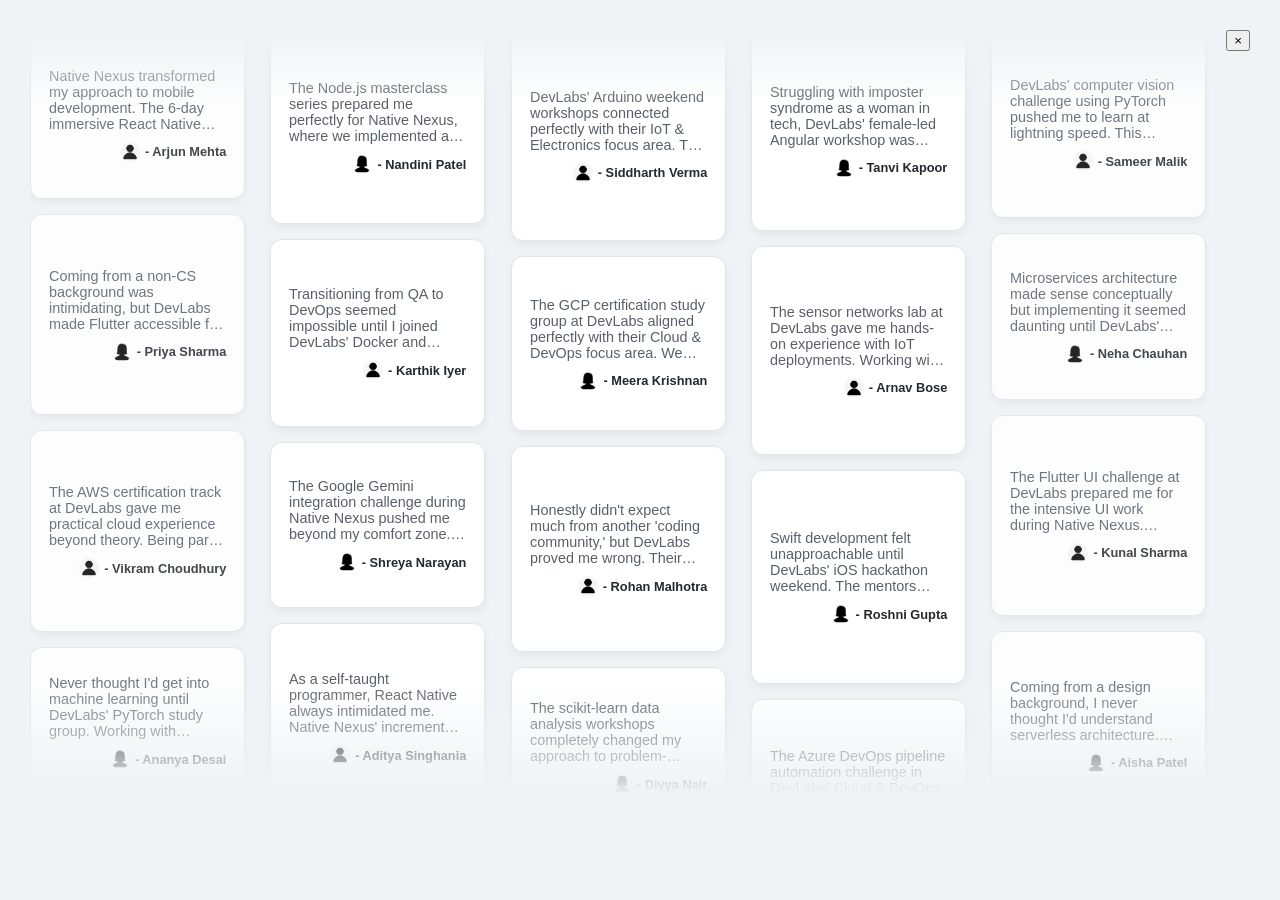
==== Testimonials/index.html @ c0ee1a78 "Initial commit" ====
<!DOCTYPE html>
<html lang="en">
<head>
    <meta charset="UTF-8">
    <meta name="viewport" content="width=device-width, initial-scale=1.0">
    <title>Animated Testimonials</title>
    <style>
        :root {
            --animation-duration-base: 55s; /* Base speed */
            --animation-duration-side: calc(var(--animation-duration-base) / 0.75); /* Slower for sides */
            --animation-duration-middle: calc(var(--animation-duration-base) / 1.25); /* Faster for middle */
            --min-box-height: 120px; /* Min box height */
            --max-box-height: 180px; /* Max box height */
            --box-margin: 15px;
            --column-gap: 25px; /* Increased spacing */
            --hover-scale: 1.05;
            --push-amount: 30px;
            --column-transition-speed: 0.5s;
            --image-path: 'bg-compress6edf.jpg'; /* Relative path */

            /* Column widths */
            --column-width: 30%;
            
            /* Mobile breakpoints */
            --mobile-breakpoint: 768px;
            /* Scaled Sizes (1.25x) */
            --min-box-height: 150px; /* 120 * 1.25 */
            --max-box-height: 225px; /* 180 * 1.25 */
            --icon-size: 20px; /* 16 * 1.25 */
            --box-padding: 18px; /* Increased padding */

            /* Light Mode Colors */
            --bg-color: #f0f2f5;
            --box-bg-color: #ffffff;
            --text-color: #586069;
            --author-color: #24292e;
            --border-color: #e1e4e8;
            --shadow-color: rgba(0,0,0,0.05);
            --box-radius: 12px; /* Increased radius */
             --hover-text-color: #ffffff; /* White text on hover */
             --hover-author-color: #f0f0f0;
             --hover-overlay-color: rgba(0, 0, 0, 0.6); /* Overlay for text readability */
        }

        body {
            margin: 0;
            padding: 30px;
            font-family: sans-serif;
            background-color: var(--bg-color);
            color: var(--text-color);
            overflow: hidden; /* Prevent all scroll */
            display: flex;
            justify-content: center;
            align-items: flex-start;
            min-height: calc(100vh - 60px);
            position: relative;
            cursor: default;
        }

        .testimonials-container {
            display: flex;
            gap: var(--column-gap);
            width: 100%;
            max-width: 1800px;
            height: 85vh; /* Adjust height to clip bottom ~15% */
            overflow: hidden;
            position: relative;
            perspective: 1000px;
            -webkit-mask-image: linear-gradient(to bottom, transparent 0%, black 10%, black 85%, transparent 100%); /* Adjust fade */
            mask-image: linear-gradient(to bottom, transparent 0%, black 10%, black 85%, transparent 100%);
        }

        .column {
            /* flex: 1; Original */
            flex: 0 1 18%; /* Allow shrinking, aim for narrower base width */
            display: flex;
            flex-direction: column;
             /* Height needs careful calculation or acceptance of minor jump with random heights */
             /* Setting a very large fixed height ensures content overflows for animation */
            height: 3000px; /* Large fixed height for overflow */
            will-change: transform;
            animation-timing-function: linear; /* Changed to linear for constant speed */
            animation-iteration-count: infinite;
            min-width: 150px; /* Prevent columns becoming too narrow */
            transition: transform var(--column-transition-speed) ease-in-out, opacity 0.5s ease-in-out; /* Add opacity transition */
            position: relative; /* Needed for absolute positioning of boxes if we went that route */
            animation-duration: var(--animation-duration-base); /* Default speed */
            animation-play-state: running !important; /* Always running by default */
        }

        /* Side column styles */
        .column:first-child,
        .column:last-child {
            opacity: 0.85; /* Slightly faded */
            animation-duration: var(--animation-duration-side); /* Slower speed */
            animation-play-state: running !important;
        }

        /* Middle column speed */
        .column:nth-child(3) {
            animation-duration: var(--animation-duration-middle); /* Faster speed */
        }

        /* Column Push Aside */
        .column.is-pushed-left {
            transform: translateX(calc(-1 * var(--push-amount)));
        }
        .column.is-pushed-right {
             transform: translateX(var(--push-amount));
        }

        /* Alternating animations */
        .column:nth-child(odd) {
            animation-name: moveUp;
            animation-duration: var(--animation-duration-base);
        }

        .column:nth-child(even) {
            animation-name: moveDown;
            animation-duration: var(--animation-duration-base);
        }

        .testimonial-box {
            flex-shrink: 0;
            min-height: var(--min-box-height);
            max-height: var(--max-box-height);
            width: 100%;
            background-color: var(--box-bg-color);
            border: 1px solid var(--border-color);
            border-radius: var(--box-radius);
            padding: var(--box-padding);
            margin-bottom: var(--box-margin);
            box-shadow: 0 4px 8px var(--shadow-color);
            transition: all 0.4s ease;
            overflow: hidden;
            display: flex;
            flex-direction: column;
            justify-content: center;
            position: relative;
            background-size: cover;
            background-position: center;
            box-sizing: border-box;
            transform-origin: center center;
            z-index: 1;
        }

        .testimonial-box p,
        .testimonial-box strong {
            position: relative; /* Ensure text is above potential overlay */
            z-index: 2;
            transition: color 0.4s ease;
        }

        .testimonial-box p {
            margin: 0;
            font-size: 0.9em;
            color: var(--text-color);
            display: -webkit-box;
            -webkit-line-clamp: 4;
            -webkit-box-orient: vertical;
            overflow: hidden;
            transition: all 0.4s ease;
        }
         .testimonial-box strong {
             display: block;
             margin-top: 10px;
             font-size: 0.8em;
             color: var(--author-color);
             text-align: right;
             display: flex; /* Align icon and text */
             align-items: center; /* Vertically center icon and text */
             justify-content: flex-end; /* Keep content to the right */
         }

        .author-icon {
            width: var(--icon-size);
            height: var(--icon-size);
            margin-right: 5px;
            border-radius: 50%; /* Make icons circular */
            object-fit: cover; /* Ensure image covers the circle */
        }

        /* Hover overlay for text readability */
        .testimonial-box::after {
            content: '';
            position: absolute;
            inset: 0;
            background-color: var(--hover-overlay-color);
            opacity: 0;
            transition: opacity 0.4s ease;
            z-index: 1;
            border-radius: inherit;
        }

        /* Hover effects triggered by JS */
        .column.pause-animation {
            animation-play-state: paused !important;
        }

        .testimonial-box.is-hovered {
            transform: scale(var(--hover-scale));
            z-index: 100;
            border-color: transparent;
            background-image: url("bg-compress6edf.jpg");
            max-height: none; /* Remove max-height constraint */
            position: relative;
            box-shadow: 0 8px 24px rgba(0,0,0,0.2);
        }
        .testimonial-box.is-hovered::after { /* Show overlay on hover */
             opacity: 1;
        }
        .testimonial-box.is-hovered p {
             -webkit-line-clamp: unset; /* Remove line clamp on hover */
             color: var(--hover-text-color);
        }
         .testimonial-box.is-hovered strong {
             color: var(--hover-author-color);
         }

        /* Keyframes for movement (using half the large fixed height now) */
        @keyframes moveUp {
            0% { transform: translate(0, 0); }
            25% { transform: translate(2px, -375px); } /* Adjust pixel values based on fixed height */
            50% { transform: translate(0, -750px); }
            75% { transform: translate(-2px, -1125px); }
            100% { transform: translate(0, -1500px); }
        }

        @keyframes moveDown {
             0% { transform: translate(0, -1500px); }
            25% { transform: translate(-2px, -1125px); }
            50% { transform: translate(0, -750px); }
            75% { transform: translate(2px, -375px); }
            100% { transform: translate(0, 0); }
        }

        /* Keyframes for rainbow border animation - REMOVED */

        /* Dark Mode Styles */
        @media (prefers-color-scheme: dark) {
            :root {
                --bg-color: #0a0a0a; /* Even Darker background */
                --box-bg-color: #181818; /* Even Darker box */
                --text-color: #bdbdbd;
                --author-color: #e0e0e0;
                --border-color: #282828; /* Darker border */
                --shadow-color: rgba(0,0,0,0.4);
                --hover-text-color: #ffffff;
                --hover-author-color: #f0f0f0;
                --hover-overlay-color: rgba(0, 0, 0, 0.65); /* Darker overlay for contrast */
            }
        }

        /* Mobile adjustments */
        @media (max-width: 768px) {
            :root {
                --column-width: 100%;
                --min-box-height: 120px;
                --max-box-height: 150px;
                --box-margin: 0;
                --column-gap: 20px;
                --hover-scale: 1;
                --push-amount: 0;
                --mobile-card-width: 85vw;
                --expanded-width: 60%;
                --expanded-height: calc(60vh - 40px);
            }

            body {
                padding: 0;
                overflow-y: auto;
                min-height: 100vh;
                background: var(--bg-color);
            }

            .testimonials-container {
                flex-direction: column;
                height: 100vh;
                width: 100vw;
                gap: 30px;
                padding: 15px 0;
                overflow: visible;
                mask-image: none;
                -webkit-mask-image: none;
            }

            .column {
                flex: 0 0 180px;
                height: 180px;
                min-height: auto;
                margin: 0;
                width: 100vw;
                flex-direction: row;
                overflow: hidden;
                padding: 0;
                transform: none !important;
                display: flex;
                align-items: center;
            }

            .testimonial-box {
                flex: 0 0 var(--mobile-card-width);
                height: 160px !important;
                margin: 0;
                transform: translateX(calc((100vw - var(--mobile-card-width)) / 2));
                transition: all 0.3s ease;
                background: var(--box-bg-color);
                position: relative;
                display: flex;
                flex-direction: column;
                justify-content: space-between;
                padding: 15px;
                aspect-ratio: 16/9;
            }

            /* Mobile animations */
            .column:nth-child(odd) {
                animation: mobileSlideLeft 25s linear infinite;
            }

            .column:nth-child(even) {
                animation: mobileSlideRight 25s linear infinite;
            }

            @keyframes mobileSlideLeft {
                0% { transform: translateX(calc(var(--mobile-card-width) * 1.5)); }
                100% { transform: translateX(calc(var(--mobile-card-width) * -1.5)); }
            }

            @keyframes mobileSlideRight {
                0% { transform: translateX(calc(var(--mobile-card-width) * -1.5)); }
                100% { transform: translateX(calc(var(--mobile-card-width) * 1.5)); }
            }

            /* Mobile hover/touch effects */
            .testimonial-box.is-hovered {
                position: fixed;
                left: 50%;
                top: 50%;
                width: var(--expanded-width);
                height: var(--expanded-height) !important;
                transform: translate(-50%, -50%);
                z-index: 1000;
                padding: 20px;
                margin: 0;
                overflow-y: auto;
                background-color: var(--box-bg-color);
                box-shadow: 0 0 40px rgba(0,0,0,0.5);
                border-radius: var(--box-radius);
                display: flex;
                flex-direction: column;
                aspect-ratio: auto;
                min-width: 280px;
                max-width: 600px;
            }

            .testimonial-box.is-hovered p {
                font-size: 1.1em;
                line-height: 1.6;
                margin-bottom: 20px;
                color: var(--text-color);
                flex: 1;
                overflow-y: auto;
            }

            .testimonial-box.is-hovered strong {
                margin-top: auto;
                padding-top: 15px;
                font-size: 1em;
                border-top: 1px solid var(--border-color);
            }

            /* Overlay for expanded card */
            .overlay {
                display: none;
                position: fixed;
                top: 0;
                left: 0;
                right: 0;
                bottom: 0;
                background: rgba(0,0,0,0.8);
                z-index: 999;
                backdrop-filter: blur(5px);
            }

            .overlay.active {
                display: block;
            }

            /* Adjust text for mobile */
            .testimonial-box p {
                font-size: 0.95em;
                line-height: 1.4;
                margin-bottom: 10px;
                display: -webkit-box;
                -webkit-line-clamp: 3;
                -webkit-box-orient: vertical;
                overflow: hidden;
                flex: 1;
            }

            .testimonial-box strong {
                margin-top: auto;
            }

            /* Add close button for expanded view */
            .close-button {
                display: none;
                position: fixed;
                top: 15px;
                right: 15px;
                width: 40px;
                height: 40px;
                background: rgba(0,0,0,0.3);
                border-radius: 50%;
                z-index: 1001;
                cursor: pointer;
                border: none;
                color: white;
                font-size: 24px;
                align-items: center;
                justify-content: center;
            }

            .close-button:active {
                background: rgba(0,0,0,0.5);
            }

            .testimonial-box.is-hovered + .close-button {
                display: flex;
            }
        }

        @media (max-width: 480px) {
            :root {
                --mobile-card-width: 90vw;
                --expanded-width: 90%;
                --expanded-height: calc(70vh - 40px);
            }

            .testimonial-box {
                padding: 12px;
            }

            .testimonial-box.is-hovered {
                min-width: 250px;
                padding: 15px;
            }

            .close-button {
                top: 10px;
                right: 10px;
            }
        }

    </style>
</head>
<body>

    <div class="testimonials-container" id="testimonialsContainer">
        <!-- Columns will be generated by JS -->
    </div>

    <script>
        const container = document.getElementById('testimonialsContainer');
        const numColumns = 5;
        const boxesPerColumnBase = 5; // Number of unique boxes
        const totalBoxesNeeded = numColumns * boxesPerColumnBase;

        const sampleTestimonials =[
  {
    "text": "Native Nexus transformed my approach to mobile development. The 6-day immersive React Native workshop took me from basic concepts to building a complete AI-powered expense management app with Google Gemini integration. DevLabs' mission of empowering developers through hands-on experience truly came to life!",
    "author": "Arjun Mehta",
    "gender": "male"
  },
  {
    "text": "Coming from a non-CS background was intimidating, but DevLabs made Flutter accessible for me. Their collaborative learning environment helped me build confidence. The React Native & Expo techniques I learned during Native Nexus let me create cross-platform apps with beautiful UI and animations that I never thought possible!",
    "author": "Priya Sharma",
    "gender": "female"
  },
  {
    "text": "The AWS certification track at DevLabs gave me practical cloud experience beyond theory. Being part of the 100 curated developers for Native Nexus was a game-changer—implementing NodeJS and MongoDB backend-as-a-service taught me real-world scalability principles I now use daily.",
    "author": "Vikram Choudhury",
    "gender": "male"
  },
  {
    "text": "Never thought I'd get into machine learning until DevLabs' PyTorch study group. Working with TensorFlow and seeing how it integrated with the AI-powered features in the Native Nexus project opened my eyes to practical applications of ML. Now I'm contributing to an open-source computer vision project!",
    "author": "Ananya Desai",
    "gender": "female"
  },
  {
    "text": "Building IoT prototypes with DevLabs' Raspberry Pi hackathons completely changed my career path. Connecting sensor networks to the cloud infrastructure we learned about in their workshops turned my weekend hobby into a smart agriculture startup. DevLabs truly lives up to its mission of empowering developers to shape the future.",
    "author": "Rahul Joshi",
    "gender": "male"
  },
  {
    "text": "The Node.js masterclass series prepared me perfectly for Native Nexus, where we implemented a complete backend for real-time group expense splitting. From callback hell to clean async/await patterns, DevLabs helped me write production-ready code that integrated seamlessly with MongoDB.",
    "author": "Nandini Patel",
    "gender": "female"
  },
  {
    "text": "Transitioning from QA to DevOps seemed impossible until I joined DevLabs' Docker and Terraform workshops. Their focus on Cloud & DevOps with AWS, Azure, and GCP gave me practical skills I immediately added to my resume. The collaborative learning environment they foster is exactly what tech education should be.",
    "author": "Karthik Iyer",
    "gender": "male"
  },
  {
    "text": "The Google Gemini integration challenge during Native Nexus pushed me beyond my comfort zone. Implementing NLP-powered text-to-expense parsing in just 12+ hours of focused development taught me more about AI applications than an entire semester of theory. DevLabs' approach to innovation through immersive experiences works!",
    "author": "Shreya Narayan",
    "gender": "female"
  },
  {
    "text": "As a self-taught programmer, React Native always intimidated me. Native Nexus' incremental approach made it digestible. Building a complete Splitwise clone with AI capabilities alongside 99 other developers created a motivating environment where we constantly learned from each other.",
    "author": "Aditya Singhania",
    "gender": "male"
  },
  {
    "text": "The Vue ecosystem seemed overwhelming until I participated in DevLabs' component architecture workshop. This foundation prepared me for Native Nexus where we built custom cards and responsive layouts for our expense management app. Their methodology of breaking down complex apps into manageable pieces transformed my approach.",
    "author": "Kavita Reddy",
    "gender": "female"
  },
  {
    "text": "DevLabs' Arduino weekend workshops connected perfectly with their IoT & Electronics focus area. The mentors patiently worked with me through countless sensor network configurations. The physical-digital integration principles I learned apply beautifully to the smart home solutions I'm now developing.",
    "author": "Siddharth Verma",
    "gender": "male"
  },
  {
    "text": "The GCP certification study group at DevLabs aligned perfectly with their Cloud & DevOps focus area. We tackled complex scenarios together, and I went from cloud novice to deploying microservices architecture in 4 months. This foundation was essential during Native Nexus when implementing backend services.",
    "author": "Meera Krishnan",
    "gender": "female"
  },
  {
    "text": "Honestly didn't expect much from another 'coding community,' but DevLabs proved me wrong. Their Kotlin track provided structure while allowing creative freedom. The cross-platform principles I learned transferred perfectly to Native Nexus, where we built an AI-powered expense management app that now has 10k+ downloads!",
    "author": "Rohan Malhotra",
    "gender": "male"
  },
  {
    "text": "The scikit-learn data analysis workshops completely changed my approach to problem-solving. When we integrated Google Gemini for NLP during Native Nexus, everything clicked! DevLabs' mission of connecting theory with real-world applications has transformed how I implement ML techniques in my research.",
    "author": "Divya Nair",
    "gender": "female"
  },
  {
    "text": "Terraform seemed like magic until DevLabs demystified infrastructure as code. Their focus on Cloud & DevOps across AWS, Azure, and GCP gave me a comprehensive foundation. During Native Nexus, this knowledge helped our team create a scalable backend for the expense management application.",
    "author": "Nikhil Agarwal",
    "gender": "male"
  },
  {
    "text": "Struggling with imposter syndrome as a woman in tech, DevLabs' female-led Angular workshop was exactly what I needed. This confidence allowed me to thrive during Native Nexus, where I led the UI animations team for our expense management app. The supportive environment helped me build both technical skills and leadership abilities.",
    "author": "Tanvi Kapoor",
    "gender": "female"
  },
  {
    "text": "The sensor networks lab at DevLabs gave me hands-on experience with IoT deployments. Working with Arduino and Raspberry Pi to solve connectivity issues taught me debugging skills I later applied during Native Nexus when integrating Google Gemini for smart chatbots in our expense app.",
    "author": "Arnav Bose",
    "gender": "male"
  },
  {
    "text": "Swift development felt unapproachable until DevLabs' iOS hackathon weekend. The mentors broke down complex patterns, which prepared me for Native Nexus where we had to build cross-platform apps with beautiful UI and custom cards. Now I'm freelancing as a mobile developer while finishing my degree!",
    "author": "Roshni Gupta",
    "gender": "female"
  },
  {
    "text": "The Azure DevOps pipeline automation challenge in DevLabs' Cloud & DevOps track completely changed my understanding of CI/CD. This knowledge was invaluable during Native Nexus when we needed to create a production-ready app in just 12+ hours of development time.",
    "author": "Vivek Mathur",
    "gender": "male"
  },
  {
    "text": "Jumping into DevLabs' advanced React patterns workshop prepared me perfectly for Native Nexus. Working with 99 other developers to build a complete Splitwise clone with AI capabilities taught me more about component composition and state management than any tutorial could.",
    "author": "Pooja Thakur",
    "gender": "female"
  },
  {
    "text": "DevLabs' computer vision challenge using PyTorch pushed me to learn at lightning speed. This foundation in the Machine Learning focus area helped me during Native Nexus when implementing Google Gemini for NLP-powered text-to-expense parsing. The mentorship was personalized and genuinely invested in shaping my future.",
    "author": "Sameer Malik",
    "gender": "male"
  },
  {
    "text": "Microservices architecture made sense conceptually but implementing it seemed daunting until DevLabs' Node.js workshops. During Native Nexus, I applied these principles to create a backend-as-a-service for instant scalability and real-time group expense splitting. Their practical approach fundamentally changed how I architect systems.",
    "author": "Neha Chauhan",
    "gender": "female"
  },
  {
    "text": "The Flutter UI challenge at DevLabs prepared me for the intensive UI work during Native Nexus. Creating custom cards and animations for our AI-powered expense management app pushed me to think beyond basic design. I'm now leading mobile development at my startup thanks to these hands-on experiences.",
    "author": "Kunal Sharma",
    "gender": "male"
  },
  {
    "text": "Coming from a design background, I never thought I'd understand serverless architecture. DevLabs' AWS Lambda workshops prepared me for Native Nexus where we implemented NodeJS backend services. The 6-day immersive experience was perfectly paced while still being challenging!",
    "author": "Aisha Patel",
    "gender": "female"
  },
  {
    "text": "DevLabs' Raspberry Pi robotics track rekindled my passion for hardware. Their IoT & Electronics focus area gave me practical skills in sensor networks that complemented what we learned during Native Nexus. The hands-on approach to teaching embedded systems made theoretical concepts concrete.",
    "author": "Vijay Sundaram",
    "gender": "male"
  },
  {
    "text": "The data visualization masterclass with D3.js and TensorFlow at DevLabs prepared me for implementing AI features during Native Nexus. Working with Google Gemini to create smart chatbots for debt resolution showed me how ML can improve everyday applications. I went from struggling with basic charts to building interactive AI interfaces in weeks!",
    "author": "Lakshmi Ranganathan",
    "gender": "female"
  },
  {
    "text": "Docker containerization felt like rocket science until DevLabs broke it down in their Cloud & DevOps track. This knowledge was crucial during Native Nexus when deploying our production-ready Splitwise clone. Their approach of building increasingly complex environments helped concepts stick.",
    "author": "Ritesh Kumar",
    "gender": "male"
  },
  {
    "text": "The progressive web app challenge at DevLabs prepared me for the responsive layouts we implemented during Native Nexus. Being part of the 100 curated developers who built a complete expense management app with React Native & Expo in just 6 days was transformative. Their Web Development focus truly shapes the future of tech education.",
    "author": "Jyoti Verma",
    "gender": "female"
  },
  {
    "text": "Finding DevLabs in my second year completely redirected my career path. Their IoT workshops with Arduino and Raspberry Pi connected my electrical engineering background with modern programming. The collaborative innovation environment they foster aligned perfectly with their mission of empowering developers.",
    "author": "Harish Tiwari",
    "gender": "male"
  },
  {
    "text": "Participating in Native Nexus and implementing Google Gemini for NLP made me think critically about AI ethics beyond just technical implementation. DevLabs' approach to technology as a social responsibility has influenced how I approach every project since. Their mission of shaping the future through innovation rings true in everything they do.",
    "author": "Anjali Bhardwaj",
    "gender": "female"
  }
        ];

        // Ensure we have enough unique testimonials
        while (sampleTestimonials.length < totalBoxesNeeded) {
            const gender = sampleTestimonials.length % 2 === 0 ? 'male' : 'female'; // Alternate for placeholders
            sampleTestimonials.push({ 
                text: `Placeholder testimonial ${sampleTestimonials.length + 1}.`, 
                author: `Author ${sampleTestimonials.length + 1}`, 
                gender: gender 
            });
        }

        let testimonialIndex = 0;
        let columns = []; // Keep track of columns

        // Function to get random height
        function getRandomHeight() {
            const minH = parseInt(getComputedStyle(document.documentElement).getPropertyValue('--min-box-height'));
            const maxH = parseInt(getComputedStyle(document.documentElement).getPropertyValue('--max-box-height'));
            return Math.floor(Math.random() * (maxH - minH + 1)) + minH;
        }

        for (let i = 0; i < numColumns; i++) {
            const column = document.createElement('div');
            column.classList.add('column');
            columns.push(column); // Add column to array

            const columnBoxesData = [];
            for (let j = 0; j < boxesPerColumnBase; j++) {
                 const testimonial = sampleTestimonials[testimonialIndex % sampleTestimonials.length];
                 columnBoxesData.push(testimonial);
                 testimonialIndex++;
            }

            // Duplicate the boxes within the column for seamless looping
            const duplicatedBoxesData = [...columnBoxesData, ...columnBoxesData];

            duplicatedBoxesData.forEach(testimonialData => {
                const box = document.createElement('div');
                box.classList.add('testimonial-box');
                // Assign random height
                box.style.height = `${getRandomHeight()}px`;

                const iconSrc = testimonialData.gender === 'female' ? 'female.jpg' : 'man.png';
                const iconAlt = testimonialData.gender === 'female' ? 'Female icon' : 'Male icon';

                box.innerHTML = `
                    <p>${testimonialData.text}</p>
                    <strong>
                        <img src="${iconSrc}" alt="${iconAlt}" class="author-icon">
                        - ${testimonialData.author}
                    </strong>`;

                box.addEventListener('mouseover', () => {
                    const parentColumn = box.closest('.column');
                    const parentIndex = columns.indexOf(parentColumn);

                    // Pause only the hovered column
                    if (parentColumn) {
                        parentColumn.classList.add('pause-animation');
                        box.classList.add('is-hovered');

                        // Push adjacent columns aside
                        columns.forEach((col, index) => {
                            if (index < parentIndex) {
                                col.classList.add('is-pushed-left');
                            } else if (index > parentIndex) {
                                col.classList.add('is-pushed-right');
                            }
                        });
                    }
                });

                box.addEventListener('mouseout', () => {
                    const parentColumn = box.closest('.column');
                    if (parentColumn) {
                        // Resume animation
                        parentColumn.classList.remove('pause-animation');
                        box.classList.remove('is-hovered');

                        // Reset pushed columns
                        columns.forEach(col => {
                            col.classList.remove('is-pushed-left', 'is-pushed-right');
                        });
                    }
                });
                column.appendChild(box);
            });
            container.appendChild(column);
        }

        // Add overlay div to body
        const overlay = document.createElement('div');
        overlay.classList.add('overlay');
        document.body.appendChild(overlay);

        // Add close button
        const closeButton = document.createElement('button');
        closeButton.classList.add('close-button');
        closeButton.innerHTML = '×';
        document.body.appendChild(closeButton);

        // Update touch handlers
        let touchStartX = 0;
        let touchStartY = 0;
        let isSwiping = false;

        function handleTouchStart(e) {
            touchStartX = e.touches[0].clientX;
            touchStartY = e.touches[0].clientY;
            isSwiping = false;
        }

        function handleTouchMove(e) {
            if (!touchStartX || !touchStartY) return;

            const touchEndX = e.touches[0].clientX;
            const touchEndY = e.touches[0].clientY;

            const deltaX = touchStartX - touchEndX;
            const deltaY = touchStartY - touchEndY;

            if (Math.abs(deltaX) > Math.abs(deltaY)) {
                isSwiping = true;
            }
        }

        function handleTouchEnd(e) {
            if (isSwiping) {
                e.preventDefault();
                return;
            }

            const box = e.target.closest('.testimonial-box');
            if (box) {
                const parentColumn = box.closest('.column');
                if (parentColumn) {
                    // Pause all animations
                    document.querySelectorAll('.column').forEach(col => {
                        col.style.animationPlayState = 'paused';
                    });
                    
                    // Show expanded view
                    box.classList.add('is-hovered');
                    overlay.classList.add('active');
                    document.body.style.overflow = 'hidden';
                    closeButton.style.display = 'flex';
                }
            }
        }

        // Close expanded view
        function closeExpandedView() {
            document.querySelectorAll('.testimonial-box.is-hovered').forEach(box => {
                box.classList.remove('is-hovered');
            });
            
            // Resume all animations
            document.querySelectorAll('.column').forEach(col => {
                col.style.animationPlayState = 'running';
            });
            
            overlay.classList.remove('active');
            document.body.style.overflow = '';
            closeButton.style.display = 'none';
        }

        // Update close handlers
        closeButton.addEventListener('click', closeExpandedView);
        overlay.addEventListener('click', closeExpandedView);

        // Add touch events to boxes
        document.querySelectorAll('.testimonial-box').forEach(box => {
            box.addEventListener('touchstart', handleTouchStart, { passive: true });
            box.addEventListener('touchmove', handleTouchMove, { passive: true });
            box.addEventListener('touchend', handleTouchEnd);
        });

    </script>

</body>
</html>
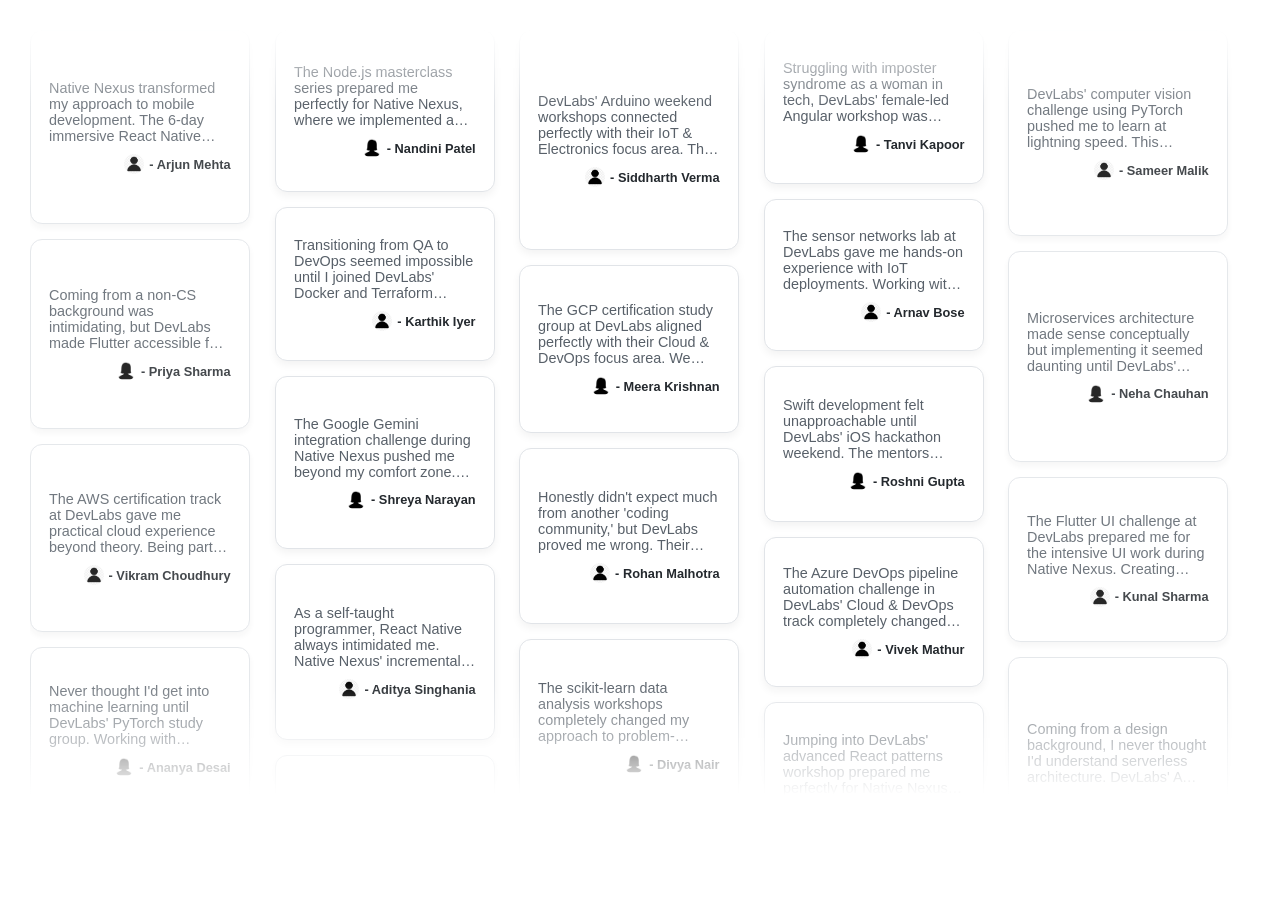
==== commit 2fa99475: "Update DevLabs" ====
--- a/Testimonials/index.html
+++ b/Testimonials/index.html
@@ -46,7 +46,7 @@
             margin: 0;
             padding: 30px;
             font-family: sans-serif;
-            background-color: var(--bg-color);
+            background: transparent;
             color: var(--text-color);
             overflow: hidden; /* Prevent all scroll */
             display: flex;
@@ -714,12 +714,6 @@
         overlay.classList.add('overlay');
         document.body.appendChild(overlay);
 
-        // Add close button
-        const closeButton = document.createElement('button');
-        closeButton.classList.add('close-button');
-        closeButton.innerHTML = '×';
-        document.body.appendChild(closeButton);
-
         // Update touch handlers
         let touchStartX = 0;
         let touchStartY = 0;
